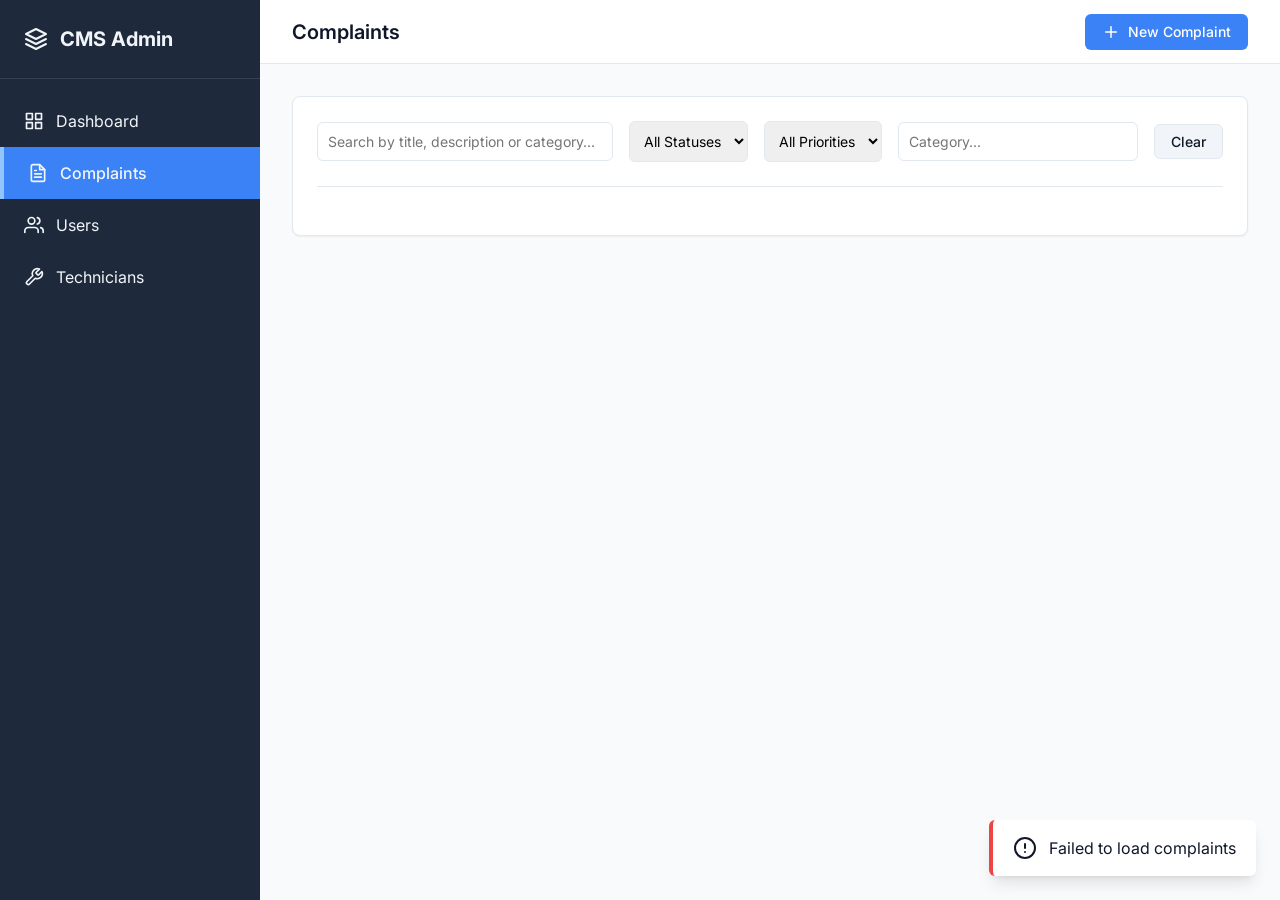
==== ComplaintManagementFrontend/complaints.html @ 1d7b77c4 "Completed" ====
<!DOCTYPE html>
<html lang="en">
<head>
    <meta charset="UTF-8">
    <meta name="viewport" content="width=device-width, initial-scale=1.0">
    <title>Complaints | Complaint Management</title>
    <!-- Fonts -->
    <link href="https://fonts.googleapis.com/css2?family=Inter:wght@400;500;600;700&display=swap" rel="stylesheet">
    <!-- CSS -->
    <link rel="stylesheet" href="css/style.css">
    <link rel="stylesheet" href="css/tables.css">
    <link rel="stylesheet" href="css/responsive.css">
</head>
<body>

    <!-- Sidebar -->
    <aside class="sidebar" id="sidebar">
        <div class="sidebar-header">
            <svg width="24" height="24" viewBox="0 0 24 24" fill="none" stroke="currentColor" stroke-width="2" stroke-linecap="round" stroke-linejoin="round"><path d="M12 2L2 7l10 5 10-5-10-5z"></path><path d="M2 17l10 5 10-5"></path><path d="M2 12l10 5 10-5"></path></svg>
            CMS Admin
        </div>
        <nav class="sidebar-nav">
            <a href="dashboard.html">
                <svg width="20" height="20" viewBox="0 0 24 24" fill="none" stroke="currentColor" stroke-width="2" stroke-linecap="round" stroke-linejoin="round"><rect x="3" y="3" width="7" height="7"></rect><rect x="14" y="3" width="7" height="7"></rect><rect x="14" y="14" width="7" height="7"></rect><rect x="3" y="14" width="7" height="7"></rect></svg>
                Dashboard
            </a>
            <a href="complaints.html" class="active">
                <svg width="20" height="20" viewBox="0 0 24 24" fill="none" stroke="currentColor" stroke-width="2" stroke-linecap="round" stroke-linejoin="round"><path d="M14 2H6a2 2 0 0 0-2 2v16a2 2 0 0 0 2 2h12a2 2 0 0 0 2-2V8z"></path><polyline points="14 2 14 8 20 8"></polyline><line x1="16" y1="13" x2="8" y2="13"></line><line x1="16" y1="17" x2="8" y2="17"></line><polyline points="10 9 9 9 8 9"></polyline></svg>
                Complaints
            </a>
            <a href="users.html">
                <svg width="20" height="20" viewBox="0 0 24 24" fill="none" stroke="currentColor" stroke-width="2" stroke-linecap="round" stroke-linejoin="round"><path d="M17 21v-2a4 4 0 0 0-4-4H5a4 4 0 0 0-4 4v2"></path><circle cx="9" cy="7" r="4"></circle><path d="M23 21v-2a4 4 0 0 0-3-3.87"></path><path d="M16 3.13a4 4 0 0 1 0 7.75"></path></svg>
                Users
            </a>
            <a href="technicians.html">
                <svg width="20" height="20" viewBox="0 0 24 24" fill="none" stroke="currentColor" stroke-width="2" stroke-linecap="round" stroke-linejoin="round"><path d="M14.7 6.3a1 1 0 0 0 0 1.4l1.6 1.6a1 1 0 0 0 1.4 0l3.77-3.77a6 6 0 0 1-7.94 7.94l-6.91 6.91a2.12 2.12 0 0 1-3-3l6.91-6.91a6 6 0 0 1 7.94-7.94l-3.76 3.76z"></path></svg>
                Technicians
            </a>
        </nav>
    </aside>

    <!-- Main Content -->
    <main class="main-content">
        <!-- Top Navbar -->
        <header class="top-navbar">
            <div style="display: flex; align-items: center; gap: 1rem;">
                <button class="menu-toggle" aria-label="Toggle menu">
                    <svg width="24" height="24" viewBox="0 0 24 24" fill="none" stroke="currentColor" stroke-width="2" stroke-linecap="round" stroke-linejoin="round"><line x1="3" y1="12" x2="21" y2="12"></line><line x1="3" y1="6" x2="21" y2="6"></line><line x1="3" y1="18" x2="21" y2="18"></line></svg>
                </button>
                <h1 class="page-title">Complaints</h1>
            </div>
            <div class="navbar-right">
                <button class="btn btn-primary" onclick="openCreateModal()">
                    <svg width="18" height="18" viewBox="0 0 24 24" fill="none" stroke="currentColor" stroke-width="2" stroke-linecap="round" stroke-linejoin="round"><line x1="12" y1="5" x2="12" y2="19"></line><line x1="5" y1="12" x2="19" y2="12"></line></svg>
                    New Complaint
                </button>
            </div>
        </header>

        <div class="page-container">
            <div class="card">
                
                <div class="table-filters" id="searchFilters">
                    <div class="filter-group" style="flex: 1;">
                        <input type="text" id="searchInput" class="form-control search-input" placeholder="Search by title, description or category...">
                    </div>
                    <div class="filter-group">
                        <select id="filterStatus" class="form-control">
                            <option value="">All Statuses</option>
                            <option value="Pending">Pending</option>
                            <option value="In Progress">In Progress</option>
                            <option value="Resolved">Resolved</option>
                        </select>
                    </div>
                    <div class="filter-group">
                        <select id="filterPriority" class="form-control">
                            <option value="">All Priorities</option>
                            <option value="Low">Low</option>
                            <option value="Medium">Medium</option>
                            <option value="High">High</option>
                        </select>
                    </div>
                    <div class="filter-group">
                        <input type="text" id="filterCategory" class="form-control" placeholder="Category...">
                    </div>
                    <div class="filter-group">
                        <button class="btn btn-secondary" onclick="resetFilters()">Clear</button>
                    </div>
                </div>

                <div id="tableLoader" class="page-loader">
                    <div class="loader"></div>
                </div>

                <div id="tableContent" style="display: none;">
                    <div class="table-container">
                        <table class="table" id="complaintsTable">
                            <thead>
                                <tr>
                                    <th>ID</th>
                                    <th>Title</th>
                                    <th>Category</th>
                                    <th>Priority</th>
                                    <th>Status</th>
                                    <th>User</th>
                                    <th>Technician</th>
                                    <th>Created Date</th>
                                    <th>Actions</th>
                                </tr>
                            </thead>
                            <tbody id="complaintsTableBody">
                                <!-- Data injected via JS -->
                            </tbody>
                        </table>
                    </div>

                    <div id="emptyState" class="empty-state" style="display: none;">
                        <svg viewBox="0 0 24 24" fill="none" stroke="currentColor" stroke-width="2" stroke-linecap="round" stroke-linejoin="round"><path d="M14 2H6a2 2 0 0 0-2 2v16a2 2 0 0 0 2 2h12a2 2 0 0 0 2-2V8z"></path><line x1="12" y1="18" x2="12" y2="12"></line><line x1="9" y1="15" x2="15" y2="15"></line></svg>
                        <h3>No complaints found</h3>
                        <p>Try adjusting your search or filters.</p>
                    </div>

                    <div class="pagination">
                        <div class="page-size-selector">
                            <span>Rows per page:</span>
                            <select id="pageSizeSelect" onchange="changePageSize(this.value)">
                                <option value="5">5</option>
                                <option value="10" selected>10</option>
                                <option value="20">20</option>
                                <option value="50">50</option>
                            </select>
                        </div>
                        
                        <div class="pagination-info" id="paginationInfo">
                            Showing 0 of 0 complaints
                        </div>

                        <div class="pagination-controls">
                            <button class="page-btn" id="btnPrevPage" onclick="prevPage()">&lt;</button>
                            <span id="pageNumbers" class="pagination-controls"></span>
                            <button class="page-btn" id="btnNextPage" onclick="nextPage()">&gt;</button>
                        </div>
                    </div>
                </div>
            </div>
        </div>
    </main>

    <!-- Create/Edit Modal -->
    <div class="modal-overlay" id="complaintModal">
        <div class="modal">
            <div class="modal-header">
                <h2 class="modal-title" id="modalTitle">Create Complaint</h2>
                <button class="modal-close" data-dismiss="modal">&times;</button>
            </div>
            <div class="modal-body">
                <form id="complaintForm">
                    <input type="hidden" id="complaintId">
                    
                    <div class="form-group">
                        <label class="form-label">Title *</label>
                        <input type="text" id="title" class="form-control" required>
                        <div class="error-text">Title is required</div>
                    </div>

                    <div class="form-group">
                        <label class="form-label">Description *</label>
                        <textarea id="description" class="form-control" rows="3" required></textarea>
                        <div class="error-text">Description is required</div>
                    </div>

                    <div class="form-group">
                        <label class="form-label">Category *</label>
                        <input type="text" id="category" class="form-control" required>
                        <div class="error-text">Category is required</div>
                    </div>

                    <div class="form-group">
                        <label class="form-label">Priority *</label>
                        <select id="priority" class="form-control" required>
                            <option value="">Select Priority</option>
                            <option value="Low">Low</option>
                            <option value="Medium">Medium</option>
                            <option value="High">High</option>
                        </select>
                        <div class="error-text">Priority is required</div>
                    </div>

                    <div class="form-group">
                        <label class="form-label">Status *</label>
                        <select id="status" class="form-control" required>
                            <option value="">Select Status</option>
                            <option value="Pending">Pending</option>
                            <option value="In Progress">In Progress</option>
                            <option value="Resolved">Resolved</option>
                        </select>
                        <div class="error-text">Status is required</div>
                    </div>

                    <div class="form-group">
                        <label class="form-label">User *</label>
                        <select id="userId" class="form-control" required>
                            <option value="">Select User</option>
                            <!-- Injected via JS -->
                        </select>
                        <div class="error-text">User is required</div>
                    </div>

                    <div class="form-group">
                        <label class="form-label">Technician *</label>
                        <select id="technicianId" class="form-control" required>
                            <option value="">Select Technician</option>
                            <!-- Injected via JS -->
                        </select>
                        <div class="error-text">Technician is required</div>
                    </div>
                </form>
            </div>
            <div class="modal-footer">
                <button class="btn btn-secondary" data-dismiss="modal">Cancel</button>
                <button class="btn btn-primary" id="btnSaveComplaint" onclick="saveComplaint()">Save Complaint</button>
            </div>
        </div>
    </div>

    <!-- Scripts -->
    <script src="js/api.js"></script>
    <script src="js/common.js"></script>
    <script src="js/complaints.js"></script>
</body>
</html>
---- ComplaintManagementFrontend/css/style.css ----
:root {
  --primary-color: #3b82f6;
  --primary-hover: #2563eb;
  --secondary-color: #64748b;
  --bg-color: #f8fafc;
  --sidebar-bg: #1e293b;
  --sidebar-hover: #334155;
  --sidebar-text: #f1f5f9;
  --card-bg: #ffffff;
  --text-primary: #0f172a;
  --text-secondary: #475569;
  --border-color: #e2e8f0;
  
  --success-color: #10b981;
  --warning-color: #f59e0b;
  --danger-color: #ef4444;
  --info-color: #3b82f6;

  --shadow-sm: 0 1px 2px 0 rgb(0 0 0 / 0.05);
  --shadow-md: 0 4px 6px -1px rgb(0 0 0 / 0.1), 0 2px 4px -2px rgb(0 0 0 / 0.1);
  --shadow-lg: 0 10px 15px -3px rgb(0 0 0 / 0.1), 0 4px 6px -4px rgb(0 0 0 / 0.1);
  
  --radius-md: 0.375rem;
  --radius-lg: 0.5rem;
  
  --transition: all 0.2s ease-in-out;
}

* {
  margin: 0;
  padding: 0;
  box-sizing: border-box;
}

body {
  font-family: 'Inter', -apple-system, BlinkMacSystemFont, 'Segoe UI', Roboto, Helvetica, Arial, sans-serif;
  background-color: var(--bg-color);
  color: var(--text-primary);
  line-height: 1.5;
  display: flex;
  min-height: 100vh;
}

/* Sidebar */
.sidebar {
  width: 260px;
  background-color: var(--sidebar-bg);
  color: var(--sidebar-text);
  display: flex;
  flex-direction: column;
  transition: var(--transition);
  position: fixed;
  height: 100vh;
  z-index: 100;
}

.sidebar-header {
  padding: 1.5rem;
  font-size: 1.25rem;
  font-weight: 700;
  border-bottom: 1px solid var(--sidebar-hover);
  display: flex;
  align-items: center;
  gap: 0.75rem;
}

.sidebar-nav {
  padding: 1rem 0;
  flex: 1;
}

.sidebar-nav a {
  display: flex;
  align-items: center;
  padding: 0.875rem 1.5rem;
  color: var(--sidebar-text);
  text-decoration: none;
  gap: 0.75rem;
  transition: var(--transition);
}

.sidebar-nav a:hover {
  background-color: var(--sidebar-hover);
}

.sidebar-nav a.active {
  background-color: var(--primary-color);
  font-weight: 500;
  border-left: 4px solid #93c5fd;
}

/* Main Content */
.main-content {
  flex: 1;
  margin-left: 260px;
  display: flex;
  flex-direction: column;
  min-height: 100vh;
  transition: var(--transition);
  width: calc(100% - 260px);
}

/* Top Navbar */
.top-navbar {
  height: 64px;
  background-color: var(--card-bg);
  border-bottom: 1px solid var(--border-color);
  display: flex;
  align-items: center;
  justify-content: space-between;
  padding: 0 2rem;
  position: sticky;
  top: 0;
  z-index: 90;
}

.page-title {
  font-size: 1.25rem;
  font-weight: 600;
}

.navbar-right {
  display: flex;
  align-items: center;
  gap: 1rem;
}

.current-date {
  color: var(--text-secondary);
  font-size: 0.875rem;
}

.menu-toggle {
  display: none;
  background: none;
  border: none;
  font-size: 1.5rem;
  cursor: pointer;
  color: var(--text-primary);
}

/* Page Container */
.page-container {
  padding: 2rem;
  flex: 1;
  max-width: 1200px;
  margin: 0 auto;
  width: 100%;
}

/* Cards */
.card {
  background-color: var(--card-bg);
  border-radius: var(--radius-lg);
  box-shadow: var(--shadow-sm);
  padding: 1.5rem;
  border: 1px solid var(--border-color);
}

.card-header {
  display: flex;
  justify-content: space-between;
  align-items: center;
  margin-bottom: 1.5rem;
}

.card-title {
  font-size: 1.125rem;
  font-weight: 600;
}

/* Buttons */
.btn {
  display: inline-flex;
  align-items: center;
  justify-content: center;
  gap: 0.5rem;
  padding: 0.5rem 1rem;
  border-radius: var(--radius-md);
  font-weight: 500;
  font-size: 0.875rem;
  cursor: pointer;
  transition: var(--transition);
  border: 1px solid transparent;
  font-family: inherit;
  text-decoration: none;
}

.btn-sm {
  padding: 0.25rem 0.5rem;
  font-size: 0.75rem;
}

.btn-primary {
  background-color: var(--primary-color);
  color: white;
}

.btn-primary:hover {
  background-color: var(--primary-hover);
}

.btn-secondary {
  background-color: #f1f5f9;
  color: var(--text-primary);
  border: 1px solid var(--border-color);
}

.btn-secondary:hover {
  background-color: #e2e8f0;
}

.btn-danger {
  background-color: var(--danger-color);
  color: white;
}

.btn-danger:hover {
  background-color: #dc2626;
}

.btn-outline {
  background-color: transparent;
  border-color: var(--border-color);
  color: var(--text-primary);
}
.btn-outline:hover {
  background-color: #f1f5f9;
}

.btn:disabled {
  opacity: 0.6;
  cursor: not-allowed;
}

/* Forms */
.form-group {
  margin-bottom: 1rem;
}

.form-label {
  display: block;
  margin-bottom: 0.5rem;
  font-size: 0.875rem;
  font-weight: 500;
  color: var(--text-primary);
}

.form-control {
  width: 100%;
  padding: 0.625rem;
  border: 1px solid var(--border-color);
  border-radius: var(--radius-md);
  font-family: inherit;
  font-size: 0.875rem;
  transition: border-color 0.2s;
}

.form-control:focus {
  outline: none;
  border-color: var(--primary-color);
  box-shadow: 0 0 0 3px rgba(59, 130, 246, 0.1);
}

.error-text {
  color: var(--danger-color);
  font-size: 0.75rem;
  margin-top: 0.25rem;
  display: none;
}
.form-control.is-invalid {
  border-color: var(--danger-color);
}

/* Modals */
.modal-overlay {
  position: fixed;
  top: 0;
  left: 0;
  right: 0;
  bottom: 0;
  background-color: rgba(0, 0, 0, 0.5);
  display: flex;
  align-items: center;
  justify-content: center;
  z-index: 1000;
  opacity: 0;
  visibility: hidden;
  transition: var(--transition);
  backdrop-filter: blur(2px);
}

.modal-overlay.active {
  opacity: 1;
  visibility: visible;
}

.modal {
  background-color: var(--card-bg);
  border-radius: var(--radius-lg);
  width: 100%;
  max-width: 500px;
  box-shadow: var(--shadow-lg);
  transform: translateY(20px);
  transition: var(--transition);
}

.modal-overlay.active .modal {
  transform: translateY(0);
}

.modal-header {
  padding: 1.25rem 1.5rem;
  border-bottom: 1px solid var(--border-color);
  display: flex;
  justify-content: space-between;
  align-items: center;
}

.modal-title {
  font-size: 1.125rem;
  font-weight: 600;
}

.modal-close {
  background: none;
  border: none;
  font-size: 1.5rem;
  cursor: pointer;
  color: var(--text-secondary);
}

.modal-body {
  padding: 1.5rem;
  max-height: 70vh;
  overflow-y: auto;
}

.modal-footer {
  padding: 1.25rem 1.5rem;
  border-top: 1px solid var(--border-color);
  display: flex;
  justify-content: flex-end;
  gap: 0.75rem;
}

/* Toasts */
#toast-container {
  position: fixed;
  bottom: 1.5rem;
  right: 1.5rem;
  z-index: 1100;
  display: flex;
  flex-direction: column;
  gap: 0.75rem;
}

.toast {
  background-color: white;
  border-radius: var(--radius-md);
  box-shadow: var(--shadow-lg);
  padding: 1rem 1.25rem;
  display: flex;
  align-items: center;
  gap: 0.75rem;
  transform: translateX(120%);
  transition: transform 0.3s ease-out;
  min-width: 250px;
  border-left: 4px solid var(--primary-color);
}

.toast.show {
  transform: translateX(0);
}

.toast.success { border-left-color: var(--success-color); }
.toast.error { border-left-color: var(--danger-color); }

/* Loaders */
.loader {
  display: inline-block;
  width: 1rem;
  height: 1rem;
  border: 2px solid rgba(255, 255, 255, 0.3);
  border-radius: 50%;
  border-top-color: transparent;
  animation: spin 1s linear infinite;
}

.btn-primary .loader { border-color: rgba(255, 255, 255, 0.3); border-top-color: white; }
.btn-danger .loader { border-color: rgba(255, 255, 255, 0.3); border-top-color: white; }

@keyframes spin {
  to { transform: rotate(360deg); }
}

.page-loader {
  display: flex;
  justify-content: center;
  align-items: center;
  padding: 3rem;
}

.page-loader .loader {
  width: 2.5rem;
  height: 2.5rem;
  border-color: rgba(59, 130, 246, 0.2);
  border-top-color: var(--primary-color);
}

.empty-state {
  text-align: center;
  padding: 3rem 1rem;
  color: var(--text-secondary);
}
.empty-state svg {
  width: 48px;
  height: 48px;
  margin-bottom: 1rem;
  opacity: 0.5;
}
---- ComplaintManagementFrontend/css/tables.css ----
/* Tables specific styles */
.table-container {
  width: 100%;
  overflow-x: auto;
}

.table {
  width: 100%;
  border-collapse: collapse;
  text-align: left;
}

.table th,
.table td {
  padding: 1rem;
  border-bottom: 1px solid var(--border-color);
}

.table th {
  background-color: #f8fafc;
  font-weight: 600;
  font-size: 0.875rem;
  color: var(--text-secondary);
  white-space: nowrap;
}

.table td {
  font-size: 0.875rem;
  color: var(--text-primary);
}

.table tbody tr {
  transition: var(--transition);
}

.table tbody tr:hover {
  background-color: #f8fafc;
}

/* Badges */
.badge {
  display: inline-flex;
  align-items: center;
  padding: 0.25rem 0.625rem;
  border-radius: 9999px;
  font-size: 0.75rem;
  font-weight: 500;
}

.badge-pending {
  background-color: rgba(245, 158, 11, 0.1);
  color: var(--warning-color);
}

.badge-in-progress {
  background-color: rgba(59, 130, 246, 0.1);
  color: var(--primary-color);
}

.badge-resolved {
  background-color: rgba(16, 185, 129, 0.1);
  color: var(--success-color);
}

.badge-low {
  background-color: rgba(100, 116, 139, 0.1);
  color: var(--secondary-color);
}

.badge-medium {
  background-color: rgba(245, 158, 11, 0.1);
  color: var(--warning-color);
}

.badge-high {
  background-color: rgba(239, 68, 68, 0.1);
  color: var(--danger-color);
}

/* Actions */
.table-actions {
  display: flex;
  gap: 0.5rem;
}

/* Filters & Search */
.table-filters {
  display: flex;
  flex-wrap: wrap;
  gap: 1rem;
  margin-bottom: 1.5rem;
  padding-bottom: 1.5rem;
  border-bottom: 1px solid var(--border-color);
}

.filter-group {
  display: flex;
  align-items: center;
  gap: 0.5rem;
}

.search-input {
  min-width: 250px;
}

/* Pagination */
.pagination {
  display: flex;
  align-items: center;
  justify-content: space-between;
  margin-top: 1.5rem;
  padding-top: 1.5rem;
  border-top: 1px solid var(--border-color);
}

.pagination-info {
  font-size: 0.875rem;
  color: var(--text-secondary);
}

.pagination-controls {
  display: flex;
  align-items: center;
  gap: 0.5rem;
}

.page-btn {
  display: inline-flex;
  align-items: center;
  justify-content: center;
  width: 2rem;
  height: 2rem;
  border-radius: var(--radius-md);
  border: 1px solid var(--border-color);
  background-color: white;
  color: var(--text-primary);
  font-size: 0.875rem;
  cursor: pointer;
  transition: var(--transition);
}

.page-btn:hover:not(:disabled) {
  background-color: #f1f5f9;
}

.page-btn.active {
  background-color: var(--primary-color);
  color: white;
  border-color: var(--primary-color);
}

.page-btn:disabled {
  opacity: 0.5;
  cursor: not-allowed;
}

.page-size-selector {
  display: flex;
  align-items: center;
  gap: 0.5rem;
  font-size: 0.875rem;
  color: var(--text-secondary);
}

.page-size-selector select {
  padding: 0.25rem 0.5rem;
  border-radius: var(--radius-md);
  border: 1px solid var(--border-color);
  background-color: white;
}
---- ComplaintManagementFrontend/css/responsive.css ----
/* Responsive Adjustments */

@media (max-width: 1024px) {
  .charts-grid {
    grid-template-columns: 1fr;
  }
}

@media (max-width: 768px) {
  .sidebar {
    transform: translateX(-100%);
  }

  .sidebar.open {
    transform: translateX(0);
  }

  .main-content {
    margin-left: 0;
    width: 100%;
  }

  .menu-toggle {
    display: block;
  }

  .dashboard-grid {
    grid-template-columns: repeat(auto-fit, minmax(200px, 1fr));
  }

  .table-filters {
    flex-direction: column;
    align-items: stretch;
  }
  
  .filter-group {
    flex-direction: column;
    align-items: stretch;
  }

  .search-input {
    width: 100%;
  }

  .pagination {
    flex-direction: column;
    gap: 1rem;
    align-items: stretch;
    text-align: center;
  }

  .pagination-controls {
    justify-content: center;
  }
  
  /* Details view responsiveness */
  .details-grid {
    grid-template-columns: 1fr !important;
  }
}

@media (max-width: 480px) {
  .page-container {
    padding: 1rem;
  }
  
  .card {
    padding: 1rem;
  }
  
  .stat-card {
    flex-direction: column;
    text-align: center;
    padding: 1.5rem 1rem;
  }
}

/* Utils */
.details-grid {
  display: grid;
  grid-template-columns: 1fr 1fr;
  gap: 2rem;
}

.info-group {
  margin-bottom: 1rem;
}
.info-label {
  font-size: 0.875rem;
  color: var(--text-secondary);
  margin-bottom: 0.25rem;
}
.info-value {
  font-weight: 500;
  font-size: 1rem;
}
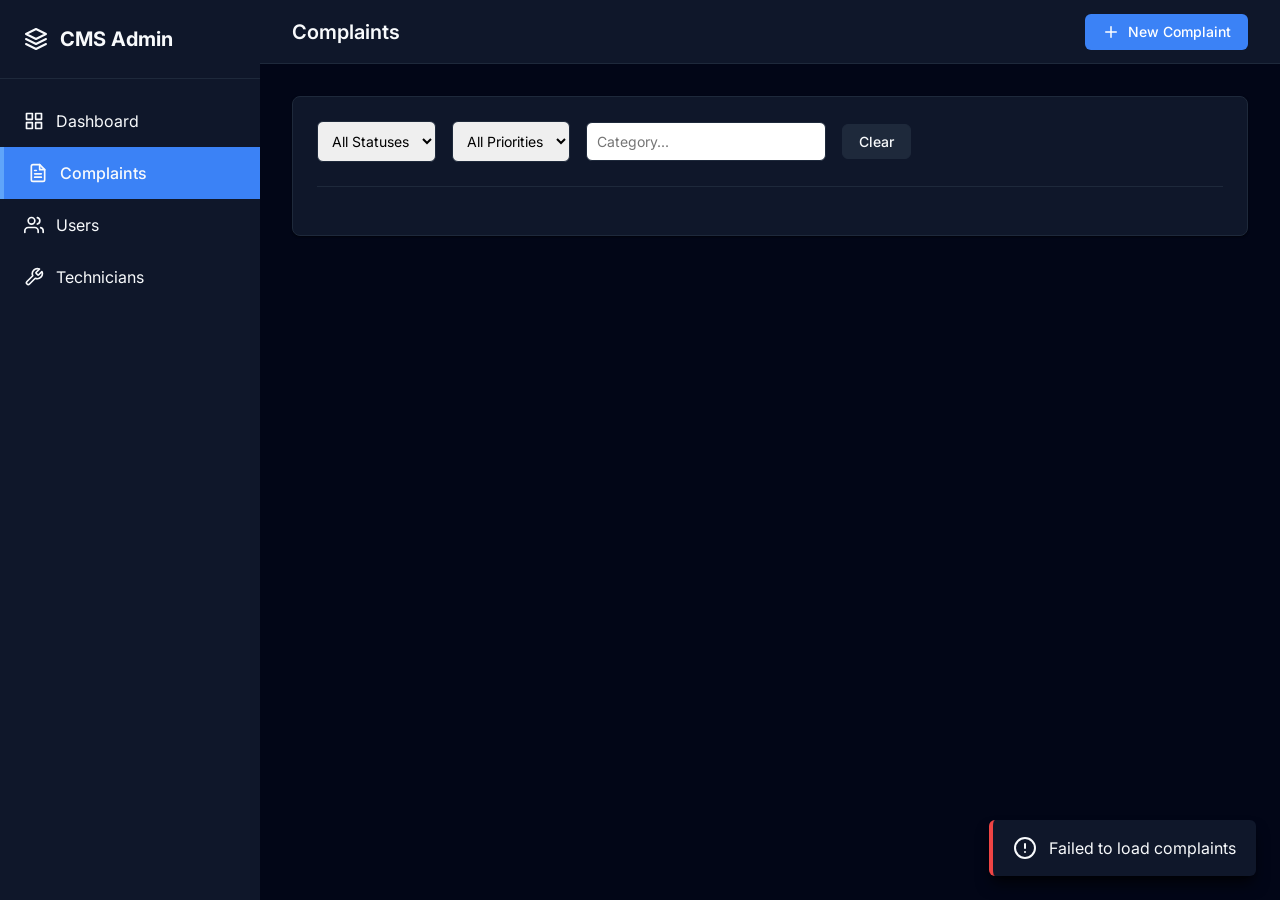
==== commit a4c1388d: "Copmplete" ====
--- a/ComplaintManagementFrontend/complaints.html
+++ b/ComplaintManagementFrontend/complaints.html
@@ -61,9 +61,6 @@
             <div class="card">
                 
                 <div class="table-filters" id="searchFilters">
-                    <div class="filter-group" style="flex: 1;">
-                        <input type="text" id="searchInput" class="form-control search-input" placeholder="Search by title, description or category...">
-                    </div>
                     <div class="filter-group">
                         <select id="filterStatus" class="form-control">
                             <option value="">All Statuses</option>
@@ -117,30 +114,10 @@
                     <div id="emptyState" class="empty-state" style="display: none;">
                         <svg viewBox="0 0 24 24" fill="none" stroke="currentColor" stroke-width="2" stroke-linecap="round" stroke-linejoin="round"><path d="M14 2H6a2 2 0 0 0-2 2v16a2 2 0 0 0 2 2h12a2 2 0 0 0 2-2V8z"></path><line x1="12" y1="18" x2="12" y2="12"></line><line x1="9" y1="15" x2="15" y2="15"></line></svg>
                         <h3>No complaints found</h3>
-                        <p>Try adjusting your search or filters.</p>
-                    </div>
-
-                    <div class="pagination">
-                        <div class="page-size-selector">
-                            <span>Rows per page:</span>
-                            <select id="pageSizeSelect" onchange="changePageSize(this.value)">
-                                <option value="5">5</option>
-                                <option value="10" selected>10</option>
-                                <option value="20">20</option>
-                                <option value="50">50</option>
-                            </select>
-                        </div>
-                        
-                        <div class="pagination-info" id="paginationInfo">
-                            Showing 0 of 0 complaints
-                        </div>
-
-                        <div class="pagination-controls">
-                            <button class="page-btn" id="btnPrevPage" onclick="prevPage()">&lt;</button>
-                            <span id="pageNumbers" class="pagination-controls"></span>
-                            <button class="page-btn" id="btnNextPage" onclick="nextPage()">&gt;</button>
-                        </div>
-                    </div>
+                        <p>Try adjusting your filters.</p>
+                    </div>
+
+
                 </div>
             </div>
         </div>
--- a/ComplaintManagementFrontend/css/style.css
+++ b/ComplaintManagementFrontend/css/style.css
@@ -1,24 +1,24 @@
 :root {
   --primary-color: #3b82f6;
-  --primary-hover: #2563eb;
-  --secondary-color: #64748b;
-  --bg-color: #f8fafc;
-  --sidebar-bg: #1e293b;
-  --sidebar-hover: #334155;
-  --sidebar-text: #f1f5f9;
-  --card-bg: #ffffff;
-  --text-primary: #0f172a;
-  --text-secondary: #475569;
-  --border-color: #e2e8f0;
+  --primary-hover: #60a5fa;
+  --secondary-color: #94a3b8;
+  --bg-color: #020617;
+  --sidebar-bg: #0f172a;
+  --sidebar-hover: #1e293b;
+  --sidebar-text: #f8fafc;
+  --card-bg: #0f172a;
+  --text-primary: #f8fafc;
+  --text-secondary: #94a3b8;
+  --border-color: #1e293b;
   
   --success-color: #10b981;
   --warning-color: #f59e0b;
   --danger-color: #ef4444;
   --info-color: #3b82f6;
 
-  --shadow-sm: 0 1px 2px 0 rgb(0 0 0 / 0.05);
-  --shadow-md: 0 4px 6px -1px rgb(0 0 0 / 0.1), 0 2px 4px -2px rgb(0 0 0 / 0.1);
-  --shadow-lg: 0 10px 15px -3px rgb(0 0 0 / 0.1), 0 4px 6px -4px rgb(0 0 0 / 0.1);
+  --shadow-sm: 0 1px 2px 0 rgb(0 0 0 / 0.5);
+  --shadow-md: 0 4px 6px -1px rgb(0 0 0 / 0.6), 0 2px 4px -2px rgb(0 0 0 / 0.6);
+  --shadow-lg: 0 10px 15px -3px rgb(0 0 0 / 0.7), 0 4px 6px -4px rgb(0 0 0 / 0.7);
   
   --radius-md: 0.375rem;
   --radius-lg: 0.5rem;
@@ -86,7 +86,7 @@
 .sidebar-nav a.active {
   background-color: var(--primary-color);
   font-weight: 500;
-  border-left: 4px solid #93c5fd;
+  border-left: 4px solid #60a5fa;
 }
 
 /* Main Content */
@@ -201,13 +201,13 @@
 }
 
 .btn-secondary {
-  background-color: #f1f5f9;
+  background-color: #1e293b;
   color: var(--text-primary);
   border: 1px solid var(--border-color);
 }
 
 .btn-secondary:hover {
-  background-color: #e2e8f0;
+  background-color: #334155;
 }
 
 .btn-danger {
@@ -225,7 +225,7 @@
   color: var(--text-primary);
 }
 .btn-outline:hover {
-  background-color: #f1f5f9;
+  background-color: #1e293b;
 }
 
 .btn:disabled {
@@ -356,7 +356,7 @@
 }
 
 .toast {
-  background-color: white;
+  background-color: var(--card-bg);
   border-radius: var(--radius-md);
   box-shadow: var(--shadow-lg);
   padding: 1rem 1.25rem;
--- a/ComplaintManagementFrontend/css/tables.css
+++ b/ComplaintManagementFrontend/css/tables.css
@@ -17,7 +17,7 @@
 }
 
 .table th {
-  background-color: #f8fafc;
+  background-color: var(--sidebar-hover);
   font-weight: 600;
   font-size: 0.875rem;
   color: var(--text-secondary);
@@ -34,7 +34,7 @@
 }
 
 .table tbody tr:hover {
-  background-color: #f8fafc;
+  background-color: var(--sidebar-hover);
 }
 
 /* Badges */
@@ -132,7 +132,7 @@
   height: 2rem;
   border-radius: var(--radius-md);
   border: 1px solid var(--border-color);
-  background-color: white;
+  background-color: var(--card-bg);
   color: var(--text-primary);
   font-size: 0.875rem;
   cursor: pointer;
@@ -140,7 +140,7 @@
 }
 
 .page-btn:hover:not(:disabled) {
-  background-color: #f1f5f9;
+  background-color: var(--sidebar-hover);
 }
 
 .page-btn.active {
@@ -166,5 +166,6 @@
   padding: 0.25rem 0.5rem;
   border-radius: var(--radius-md);
   border: 1px solid var(--border-color);
-  background-color: white;
+  background-color: var(--card-bg);
+  color: var(--text-primary);
 }
